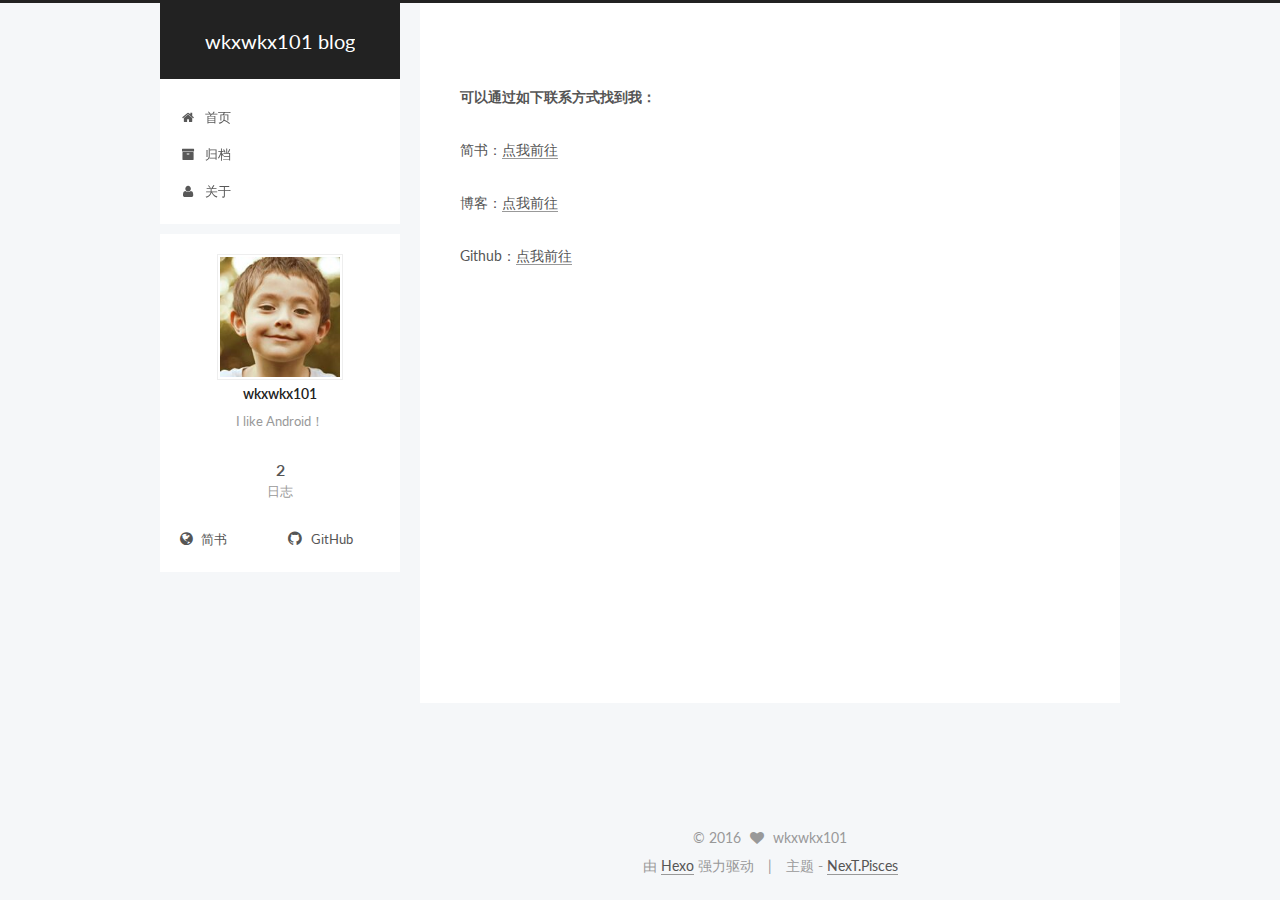
==== about/index.html @ 80fef97a "Site updated: 2016-10-16 01:24:11" ====
<!doctype html>



  


<html class="theme-next pisces use-motion">
<head>
  <meta charset="UTF-8"/>
<meta http-equiv="X-UA-Compatible" content="IE=edge,chrome=1" />
<meta name="viewport" content="width=device-width, initial-scale=1, maximum-scale=1"/>



<meta http-equiv="Cache-Control" content="no-transform" />
<meta http-equiv="Cache-Control" content="no-siteapp" />












  
  
  <link href="/vendors/fancybox/source/jquery.fancybox.css?v=2.1.5" rel="stylesheet" type="text/css" />




  
  
  
  

  
    
    
  

  

  

  

  

  
    
    
    <link href="//fonts.googleapis.com/css?family=Lato:300,300italic,400,400italic,700,700italic&subset=latin,latin-ext" rel="stylesheet" type="text/css">
  






<link href="/vendors/font-awesome/css/font-awesome.min.css?v=4.4.0" rel="stylesheet" type="text/css" />

<link href="/css/main.css?v=5.0.2" rel="stylesheet" type="text/css" />


  <meta name="keywords" content="Hexo, NexT" />








  <link rel="shortcut icon" type="image/x-icon" href="/favicon.ico?v=5.0.2" />






<meta name="description" content="可以通过如下联系方式找到我：
简书：点我前往
博客：点我前往
Github：点我前往">
<meta property="og:type" content="website">
<meta property="og:title" content="about">
<meta property="og:url" content="http://yoursite.com/about/index.html">
<meta property="og:site_name" content="wkxwkx101 blog">
<meta property="og:description" content="可以通过如下联系方式找到我：
简书：点我前往
博客：点我前往
Github：点我前往">
<meta property="og:updated_time" content="2016-10-15T16:57:19.632Z">
<meta name="twitter:card" content="summary">
<meta name="twitter:title" content="about">
<meta name="twitter:description" content="可以通过如下联系方式找到我：
简书：点我前往
博客：点我前往
Github：点我前往">



<script type="text/javascript" id="hexo.configuration">
  var NexT = window.NexT || {};
  var CONFIG = {
    scheme: 'Pisces',
    sidebar: {"position":"left","display":"post"},
    fancybox: true,
    motion: true,
    duoshuo: {
      userId: '0',
      author: '博主'
    }
  };
</script>




  <link rel="canonical" href="http://yoursite.com/about/"/>


  <title>
  

  
    about | wkxwkx101 blog
  
</title>
</head>

<body itemscope itemtype="//schema.org/WebPage" lang="zh-Hans">

  





  <script type="text/javascript">
    (function() {
      var hm = document.createElement("script");
      hm.src = "//tajs.qq.com/stats?sId=58944418";
      var s = document.getElementsByTagName("script")[0];
      s.parentNode.insertBefore(hm, s);
    })();
  </script>






  
  
    
  

  <div class="container one-collumn sidebar-position-left  ">
    <div class="headband"></div>

    <header id="header" class="header" itemscope itemtype="//schema.org/WPHeader">
      <div class="header-inner"><div class="site-meta ">
  

  <div class="custom-logo-site-title">
    <a href="/"  class="brand" rel="start">
      <span class="logo-line-before"><i></i></span>
      <span class="site-title">wkxwkx101 blog</span>
      <span class="logo-line-after"><i></i></span>
    </a>
  </div>
  <p class="site-subtitle"></p>
</div>

<div class="site-nav-toggle">
  <button>
    <span class="btn-bar"></span>
    <span class="btn-bar"></span>
    <span class="btn-bar"></span>
  </button>
</div>

<nav class="site-nav">
  

  
    <ul id="menu" class="menu">
      
        
        <li class="menu-item menu-item-home">
          <a href="/" rel="section">
            
              <i class="menu-item-icon fa fa-fw fa-home"></i> <br />
            
            首页
          </a>
        </li>
      
        
        <li class="menu-item menu-item-archives">
          <a href="/archives" rel="section">
            
              <i class="menu-item-icon fa fa-fw fa-archive"></i> <br />
            
            归档
          </a>
        </li>
      
        
        <li class="menu-item menu-item-about">
          <a href="/about" rel="section">
            
              <i class="menu-item-icon fa fa-fw fa-user"></i> <br />
            
            关于
          </a>
        </li>
      

      
    </ul>
  

  
</nav>

 </div>
    </header>

    <main id="main" class="main">
      <div class="main-inner">
        <div class="content-wrap">
          <div id="content" class="content">
            

  <div id="posts" class="posts-expand">
    
    
      <p><strong>可以通过如下联系方式找到我：</strong></p>
<p>简书：<a href="http://www.jianshu.com/users/aadb162ee87d/latest_articles" target="_blank" rel="external">点我前往</a></p>
<p>博客：<a href="http://wkxwkx101.xin/" target="_blank" rel="external">点我前往</a></p>
<p>Github：<a href="https://github.com/wkxwkx101" target="_blank" rel="external">点我前往</a></p>

    
  </div>


          </div>
          


          
  <div class="comments" id="comments">
    
      <div class="ds-thread" data-thread-key="about/index.html"
           data-title="about" data-url="http://yoursite.com/about/index.html">
      </div>
    
  </div>


        </div>
        
          
  
  <div class="sidebar-toggle">
    <div class="sidebar-toggle-line-wrap">
      <span class="sidebar-toggle-line sidebar-toggle-line-first"></span>
      <span class="sidebar-toggle-line sidebar-toggle-line-middle"></span>
      <span class="sidebar-toggle-line sidebar-toggle-line-last"></span>
    </div>
  </div>

  <aside id="sidebar" class="sidebar">
    <div class="sidebar-inner">

      

      

      <section class="site-overview sidebar-panel  sidebar-panel-active ">
        <div class="site-author motion-element" itemprop="author" itemscope itemtype="//schema.org/Person">
          <img class="site-author-image" itemprop="image"
               src="/uploads/images/avatar.jpg"
               alt="wkxwkx101" />
          <p class="site-author-name" itemprop="name">wkxwkx101</p>
          <p class="site-description motion-element" itemprop="description">I like Android！</p>
        </div>
        <nav class="site-state motion-element">
          <div class="site-state-item site-state-posts">
            <a href="/archives">
              <span class="site-state-item-count">2</span>
              <span class="site-state-item-name">日志</span>
            </a>
          </div>

          

          

        </nav>

        

        <div class="links-of-author motion-element">
          
            
              <span class="links-of-author-item">
                <a href="http://www.jianshu.com/users/aadb162ee87d/latest_articles" target="_blank" title="简书">
                  
                    <i class="fa fa-fw fa-globe"></i>
                  
                  简书
                </a>
              </span>
            
              <span class="links-of-author-item">
                <a href="https://github.com/wkxwkx101" target="_blank" title="GitHub">
                  
                    <i class="fa fa-fw fa-github"></i>
                  
                  GitHub
                </a>
              </span>
            
          
        </div>

        
        

        
        

      </section>

      

    </div>
  </aside>


        
      </div>
    </main>

    <footer id="footer" class="footer">
      <div class="footer-inner">
        <div class="copyright" >
  
  &copy; 
  <span itemprop="copyrightYear">2016</span>
  <span class="with-love">
    <i class="fa fa-heart"></i>
  </span>
  <span class="author" itemprop="copyrightHolder">wkxwkx101</span>
</div>

<div class="powered-by">
  由 <a class="theme-link" href="https://hexo.io">Hexo</a> 强力驱动
</div>

<div class="theme-info">
  主题 -
  <a class="theme-link" href="https://github.com/iissnan/hexo-theme-next">
    NexT.Pisces
  </a>
</div>

        

        
      </div>
    </footer>

    <div class="back-to-top">
      <i class="fa fa-arrow-up"></i>
    </div>
  </div>

  

<script type="text/javascript">
  if (Object.prototype.toString.call(window.Promise) !== '[object Function]') {
    window.Promise = null;
  }
</script>









  



  
  <script type="text/javascript" src="/vendors/jquery/index.js?v=2.1.3"></script>

  
  <script type="text/javascript" src="/vendors/fastclick/lib/fastclick.min.js?v=1.0.6"></script>

  
  <script type="text/javascript" src="/vendors/jquery_lazyload/jquery.lazyload.js?v=1.9.7"></script>

  
  <script type="text/javascript" src="/vendors/velocity/velocity.min.js?v=1.2.1"></script>

  
  <script type="text/javascript" src="/vendors/velocity/velocity.ui.min.js?v=1.2.1"></script>

  
  <script type="text/javascript" src="/vendors/fancybox/source/jquery.fancybox.pack.js?v=2.1.5"></script>


  


  <script type="text/javascript" src="/js/src/utils.js?v=5.0.2"></script>

  <script type="text/javascript" src="/js/src/motion.js?v=5.0.2"></script>



  
  


  <script type="text/javascript" src="/js/src/affix.js?v=5.0.2"></script>

  <script type="text/javascript" src="/js/src/schemes/pisces.js?v=5.0.2"></script>



  

  


  <script type="text/javascript" src="/js/src/bootstrap.js?v=5.0.2"></script>



  

  
    
  

  <script type="text/javascript">
    var duoshuoQuery = {short_name:"wkxwkx101"};
    (function() {
      var ds = document.createElement('script');
      ds.type = 'text/javascript';ds.async = true;
      ds.id = 'duoshuo-script';
      ds.src = (document.location.protocol == 'https:' ? 'https:' : 'http:') + '//static.duoshuo.com/embed.js';
      ds.charset = 'UTF-8';
      (document.getElementsByTagName('head')[0]
      || document.getElementsByTagName('body')[0]).appendChild(ds);
    })();
  </script>

  
    
    <script src="/vendors/ua-parser-js/dist/ua-parser.min.js?v=0.7.9"></script>
    <script src="/js/src/hook-duoshuo.js"></script>
  






  
  

  

  

  
  <script src="https://cdn1.lncld.net/static/js/av-core-mini-0.6.1.js"></script>
  <script>AV.initialize("N1A1mCB4cat3MjAQQmea4iMl-gzGzoHsz", "TPkS1ehkqPwChf6F5AkGbFHK");</script>
  <script>
    function showTime(Counter) {
      var query = new AV.Query(Counter);
      var entries = [];
      var $visitors = $(".leancloud_visitors");

      $visitors.each(function () {
        entries.push( $(this).attr("id").trim() );
      });

      query.containedIn('url', entries);
      query.find()
        .done(function (results) {
          var COUNT_CONTAINER_REF = '.leancloud-visitors-count';

          if (results.length === 0) {
            $visitors.find(COUNT_CONTAINER_REF).text(0);
            return;
          }

          for (var i = 0; i < results.length; i++) {
            var item = results[i];
            var url = item.get('url');
            var time = item.get('time');
            var element = document.getElementById(url);

            $(element).find(COUNT_CONTAINER_REF).text(time);
          }
          for(var i = 0; i < entries.length; i++) {
            var url = entries[i];
            var element = document.getElementById(url);
            var countSpan = $(element).find(COUNT_CONTAINER_REF);
            if( countSpan.text() == '') {
              countSpan.text(0);
            }
          }
        })
        .fail(function (object, error) {
          console.log("Error: " + error.code + " " + error.message);
        });
    }

    function addCount(Counter) {
      var $visitors = $(".leancloud_visitors");
      var url = $visitors.attr('id').trim();
      var title = $visitors.attr('data-flag-title').trim();
      var query = new AV.Query(Counter);

      query.equalTo("url", url);
      query.find({
        success: function(results) {
          if (results.length > 0) {
            var counter = results[0];
            counter.fetchWhenSave(true);
            counter.increment("time");
            counter.save(null, {
              success: function(counter) {
                var $element = $(document.getElementById(url));
                $element.find('.leancloud-visitors-count').text(counter.get('time'));
              },
              error: function(counter, error) {
                console.log('Failed to save Visitor num, with error message: ' + error.message);
              }
            });
          } else {
            var newcounter = new Counter();
            /* Set ACL */
            var acl = new AV.ACL();
            acl.setPublicReadAccess(true);
            acl.setPublicWriteAccess(true);
            newcounter.setACL(acl);
            /* End Set ACL */
            newcounter.set("title", title);
            newcounter.set("url", url);
            newcounter.set("time", 1);
            newcounter.save(null, {
              success: function(newcounter) {
                var $element = $(document.getElementById(url));
                $element.find('.leancloud-visitors-count').text(newcounter.get('time'));
              },
              error: function(newcounter, error) {
                console.log('Failed to create');
              }
            });
          }
        },
        error: function(error) {
          console.log('Error:' + error.code + " " + error.message);
        }
      });
    }

    $(function() {
      var Counter = AV.Object.extend("Counter");
      if ($('.leancloud_visitors').length == 1) {
        addCount(Counter);
      } else if ($('.post-title-link').length > 1) {
        showTime(Counter);
      }
    });
  </script>



  

</body>
</html>
---- css/main.css ----
/* normalize.css v3.0.2 | MIT License | git.io/normalize */
html {
  font-family: sans-serif; /* 1 */
  -ms-text-size-adjust: 100%; /* 2 */
  -webkit-text-size-adjust: 100%; /* 2 */
}
body {
  margin: 0;
}
article,
aside,
details,
figcaption,
figure,
footer,
header,
hgroup,
main,
menu,
nav,
section,
summary {
  display: block;
}
audio,
canvas,
progress,
video {
  display: inline-block; /* 1 */
  vertical-align: baseline; /* 2 */
}
audio:not([controls]) {
  display: none;
  height: 0;
}
[hidden],
template {
  display: none;
}
a {
  background-color: transparent;
}
a:active,
a:hover {
  outline: 0;
}
abbr[title] {
  border-bottom: 1px dotted;
}
b,
strong {
  font-weight: bold;
}
dfn {
  font-style: italic;
}
h1 {
  font-size: 2em;
  margin: 0.67em 0;
}
mark {
  background: #ff0;
  color: #000;
}
small {
  font-size: 80%;
}
sub,
sup {
  font-size: 75%;
  line-height: 0;
  position: relative;
  vertical-align: baseline;
}
sup {
  top: -0.5em;
}
sub {
  bottom: -0.25em;
}
img {
  border: 0;
}
svg:not(:root) {
  overflow: hidden;
}
figure {
  margin: 1em 40px;
}
hr {
  -moz-box-sizing: content-box;
  box-sizing: content-box;
  height: 0;
}
pre {
  overflow: auto;
}
code,
kbd,
pre,
samp {
  font-family: monospace, monospace;
  font-size: 1em;
}
button,
input,
optgroup,
select,
textarea {
  color: inherit; /* 1 */
  font: inherit; /* 2 */
  margin: 0; /* 3 */
}
button {
  overflow: visible;
}
button,
select {
  text-transform: none;
}
button,
html input[type="button"],
input[type="reset"],
input[type="submit"] {
  -webkit-appearance: button; /* 2 */
  cursor: pointer; /* 3 */
}
button[disabled],
html input[disabled] {
  cursor: default;
}
button::-moz-focus-inner,
input::-moz-focus-inner {
  border: 0;
  padding: 0;
}
input {
  line-height: normal;
}
input[type="checkbox"],
input[type="radio"] {
  box-sizing: border-box; /* 1 */
  padding: 0; /* 2 */
}
input[type="number"]::-webkit-inner-spin-button,
input[type="number"]::-webkit-outer-spin-button {
  height: auto;
}
input[type="search"] {
  -webkit-appearance: textfield; /* 1 */
  -moz-box-sizing: content-box;
  -webkit-box-sizing: content-box; /* 2 */
  box-sizing: content-box;
}
input[type="search"]::-webkit-search-cancel-button,
input[type="search"]::-webkit-search-decoration {
  -webkit-appearance: none;
}
fieldset {
  border: 1px solid #c0c0c0;
  margin: 0 2px;
  padding: 0.35em 0.625em 0.75em;
}
legend {
  border: 0; /* 1 */
  padding: 0; /* 2 */
}
textarea {
  overflow: auto;
}
optgroup {
  font-weight: bold;
}
table {
  border-collapse: collapse;
  border-spacing: 0;
}
td,
th {
  padding: 0;
}
::selection {
  background: #262a30;
  color: #fff;
}
body {
  position: relative;
  font-family: 'Lato', "PingFang SC", "Microsoft YaHei", sans-serif;
  font-size: 14px;
  line-height: 2;
  color: #555;
  background: #fff;
}
@media (max-width: 767px) {
  body {
    padding-right: 0 !important;
  }
}
@media (min-width: 768px) and (max-width: 991px) {
  body {
    padding-right: 0 !important;
  }
}
@media (min-width: 1600px) {
  body {
    font-size: 16px;
  }
}
h1,
h2,
h3,
h4,
h5,
h6 {
  margin: 0;
  padding: 0;
  font-weight: bold;
  line-height: 1.5;
  font-family: 'Lato', "PingFang SC", "Microsoft YaHei", sans-serif;
}
h2,
h3,
h4,
h5,
h6 {
  margin: 20px 0 15px;
}
h1 {
  font-size: 22px;
}
@media (max-width: 767px) {
  h1 {
    font-size: 18px;
  }
}
h2 {
  font-size: 20px;
}
@media (max-width: 767px) {
  h2 {
    font-size: 16px;
  }
}
h3 {
  font-size: 18px;
}
@media (max-width: 767px) {
  h3 {
    font-size: 14px;
  }
}
h4 {
  font-size: 16px;
}
@media (max-width: 767px) {
  h4 {
    font-size: 12px;
  }
}
h5 {
  font-size: 14px;
}
@media (max-width: 767px) {
  h5 {
    font-size: 10px;
  }
}
h6 {
  font-size: 12px;
}
@media (max-width: 767px) {
  h6 {
    font-size: 8px;
  }
}
p {
  margin: 0 0 25px 0;
}
a {
  color: #555;
  text-decoration: none;
  border-bottom: 1px solid #999;
  word-wrap: break-word;
}
a:hover {
  color: #222;
  border-bottom-color: #222;
}
ul {
  list-style: none;
}
blockquote {
  margin: 0;
  padding: 0;
}
img {
  display: block;
  margin: auto;
  max-width: 100%;
  height: auto;
}
hr {
  margin: 40px 0;
  height: 3px;
  border: none;
  background-color: #ddd;
  background-image: repeating-linear-gradient(-45deg, #fff, #fff 4px, transparent 4px, transparent 8px);
}
blockquote {
  padding: 0 15px;
  color: #666;
  border-left: 4px solid #ddd;
}
blockquote cite::before {
  content: "-";
  padding: 0 5px;
}
dt {
  font-weight: 700;
}
dd {
  margin: 0;
  padding: 0;
}
.text-left {
  text-align: left;
}
.text-center {
  text-align: center;
}
.text-right {
  text-align: right;
}
.text-justify {
  text-align: justify;
}
.text-nowrap {
  white-space: nowrap;
}
.text-lowercase {
  text-transform: lowercase;
}
.text-uppercase {
  text-transform: uppercase;
}
.text-capitalize {
  text-transform: capitalize;
}
.center-block {
  display: block;
  margin-left: auto;
  margin-right: auto;
}
.clearfix:before,
.clearfix:after {
  content: " ";
  display: table;
}
.clearfix:after {
  clear: both;
}
.pullquote {
  width: 45%;
}
.pullquote.left {
  float: left;
  margin-left: 5px;
  margin-right: 10px;
}
.pullquote.right {
  float: right;
  margin-left: 10px;
  margin-right: 5px;
}
.affix.affix.affix {
  position: fixed;
}
.translation {
  margin-top: -20px;
  font-size: 14px;
  color: #999;
}
.scrollbar-measure {
  width: 100px;
  height: 100px;
  overflow: scroll;
  position: absolute;
  top: -9999px;
}
.use-motion .motion-element {
  opacity: 0;
}
#local-search-input {
  padding: 3px;
  border: none;
  text-indent: 14px;
  border-radius: 0;
  width: 140px;
  outline: none;
  border-bottom: 1px solid #999;
  background: inherit;
  opacity: 0.5;
}
#local-search-input:focus {
  opacity: 1;
}
.search-icon {
  position: absolute;
  top: 9px;
}
table {
  margin: 20px 0;
  width: 100%;
  border-collapse: collapse;
  border-spacing: 0;
  border: 1px solid #ddd;
  font-size: 14px;
  table-layout: fixed;
  word-wrap: break-all;
}
table>tbody>tr:nth-of-type(odd) {
  background-color: #f9f9f9;
}
table>tbody>tr:hover {
  background-color: #f5f5f5;
}
caption,
th,
td {
  padding: 8px;
  text-align: left;
  vertical-align: middle;
  font-weight: normal;
}
th,
td {
  border-bottom: 3px solid #ddd;
  border-right: 1px solid #eee;
}
th {
  padding-bottom: 10px;
  font-weight: 700;
}
td {
  border-bottom-width: 1px;
}
html,
body {
  height: 100%;
}
.container {
  position: relative;
  min-height: 100%;
}
.header-inner {
  margin: 0 auto;
  padding: 100px 0 70px;
  width: 700px;
}
@media (min-width: 1600px) {
  .container .header-inner {
    width: 900px;
  }
}
.main {
  padding-bottom: 150px;
}
.main-inner {
  margin: 0 auto;
  width: 700px;
}
@media (min-width: 1600px) {
  .container .main-inner {
    width: 900px;
  }
}
.footer {
  position: absolute;
  left: 0;
  bottom: 0;
  width: 100%;
  min-height: 50px;
}
.footer-inner {
  box-sizing: border-box;
  margin: 20px auto;
  width: 700px;
}
@media (min-width: 1600px) {
  .container .footer-inner {
    width: 900px;
  }
}
pre,
.highlight {
  overflow: auto;
  margin: 20px 0;
  padding: 15px;
  font-size: 13px;
  color: #ccc;
  background: #2d2d2d;
  line-height: 1.6;
}
pre,
code {
  font-family: consolas, Menlo, "PingFang SC", "Microsoft YaHei", monospace;
}
code {
  padding: 2px 4px;
  word-wrap: break-all;
  color: #ccc;
  background: #2d2d2d;
  border-radius: 3px;
  font-size: 13px;
}
pre code {
  padding: 0;
  color: #ccc;
  background: none;
  text-shadow: none;
}
.highlight pre {
  border: none;
  margin: 0;
  padding: 1px;
}
.highlight table {
  margin: 0;
  width: auto;
  border: none;
}
.highlight td {
  border: none;
  padding: 0;
}
.highlight figcaption {
  font-size: 1em;
  color: #ccc;
  line-height: 1em;
  margin-bottom: 1em;
}
.highlight figcaption:before,
.highlight figcaption:after {
  content: " ";
  display: table;
}
.highlight figcaption:after {
  clear: both;
}
.highlight figcaption a {
  float: right;
  color: #ccc;
}
.highlight figcaption a:hover {
  border-bottom-color: #ccc;
}
.highlight .gutter pre {
  color: #666;
  text-align: right;
  padding-right: 20px;
}
.highlight .line {
  height: 20px;
}
.gist table {
  width: auto;
}
.gist table td {
  border: none;
}
pre .deletion {
  background: #008000;
}
pre .addition {
  background: #800000;
}
pre .meta {
  color: #c9c;
}
pre .comment {
  color: #999;
}
pre .variable,
pre .attribute,
pre .tag,
pre .regexp,
pre .ruby .constant,
pre .xml .tag .title,
pre .xml .pi,
pre .xml .doctype,
pre .html .doctype,
pre .css .id,
pre .css .class,
pre .css .pseudo {
  color: #f2777a;
}
pre .number,
pre .preprocessor,
pre .built_in,
pre .literal,
pre .params,
pre .constant,
pre .command {
  color: #f99157;
}
pre .ruby .class .title,
pre .css .rules .attribute,
pre .string,
pre .value,
pre .inheritance,
pre .header,
pre .ruby .symbol,
pre .xml .cdata,
pre .special,
pre .number,
pre .formula {
  color: #9c9;
}
pre .title,
pre .css .hexcolor {
  color: #6cc;
}
pre .function,
pre .python .decorator,
pre .python .title,
pre .ruby .function .title,
pre .ruby .title .keyword,
pre .perl .sub,
pre .javascript .title,
pre .coffeescript .title {
  color: #69c;
}
pre .keyword,
pre .javascript .function {
  color: #c9c;
}
.full-image.full-image.full-image {
  border: none;
  max-width: 100%;
  width: auto;
  margin: 20px auto;
}
@media (min-width: 992px) {
  .full-image.full-image.full-image {
    max-width: none;
    width: 126%;
    margin: 0 -13%;
  }
}
.blockquote-center,
.page-home .post-type-quote blockquote,
.page-post-detail .post-type-quote blockquote {
  position: relative;
  margin: 40px 0;
  padding: 0;
  border-left: none;
  text-align: center;
}
.blockquote-center::before,
.page-home .post-type-quote blockquote::before,
.page-post-detail .post-type-quote blockquote::before,
.blockquote-center::after,
.page-home .post-type-quote blockquote::after,
.page-post-detail .post-type-quote blockquote::after {
  position: absolute;
  content: ' ';
  display: block;
  width: 100%;
  height: 24px;
  opacity: 0.2;
  background-repeat: no-repeat;
  background-position: 0 -6px;
  background-size: 22px 22px;
}
.blockquote-center::before,
.page-home .post-type-quote blockquote::before,
.page-post-detail .post-type-quote blockquote::before {
  top: -20px;
  background-image: url("../images/quote-l.svg");
  border-top: 1px solid #ccc;
}
.blockquote-center::after,
.page-home .post-type-quote blockquote::after,
.page-post-detail .post-type-quote blockquote::after {
  bottom: -20px;
  background-image: url("../images/quote-r.svg");
  border-bottom: 1px solid #ccc;
  background-position: 100% 8px;
}
.blockquote-center p,
.page-home .post-type-quote blockquote p,
.page-post-detail .post-type-quote blockquote p,
.blockquote-center div,
.page-home .post-type-quote blockquote div,
.page-post-detail .post-type-quote blockquote div {
  text-align: center;
}
.post .post-body .group-picture img {
  box-sizing: border-box;
  padding: 0 3px;
  border: none;
}
.post .group-picture-row {
  overflow: hidden;
  margin-top: 6px;
}
.post .group-picture-row:first-child {
  margin-top: 0;
}
.post .group-picture-column {
  float: left;
}
.page-post-detail .post-body .group-picture-column {
  float: none;
  margin-top: 10px;
  width: auto !important;
}
.page-post-detail .post-body .group-picture-column img {
  margin: 0 auto;
}
.page-archive .group-picture-container {
  overflow: hidden;
}
.page-archive .group-picture-row {
  float: left;
}
.page-archive .group-picture-row:first-child {
  margin-top: 6px;
}
.page-archive .group-picture-column {
  max-width: 150px;
  max-height: 150px;
}
.btn {
  display: inline-block;
  padding: 0 20px;
  font-size: 14px;
  color: #fff;
  background: #222;
  border: 2px solid #555;
  text-decoration: none;
  border-radius: 0;
  transition-property: background-color;
  transition-duration: 0.2s;
  transition-timing-function: ease-in-out;
  transition-delay: 0s;
}
.btn:hover,
.post-more-link .btn:hover {
  border-color: #222;
  color: #fff;
  background: #222;
}
.btn-bar {
  display: block;
  width: 22px;
  height: 2px;
  background: #555;
  border-radius: 1px;
}
.btn-bar+.btn-bar {
  margin-top: 4px;
}
.pagination {
  margin: 120px 0 40px;
  text-align: center;
  border-top: 1px solid #eee;
}
.page-number-basic,
.pagination .prev,
.pagination .next,
.pagination .page-number,
.pagination .space {
  display: inline-block;
  position: relative;
  top: -1px;
  margin: 0 10px;
  padding: 0 10px;
  line-height: 30px;
}
@media (max-width: 767px) {
  .page-number-basic,
  .pagination .prev,
  .pagination .next,
  .pagination .page-number,
  .pagination .space {
    margin: 0 5px;
  }
}
.pagination .prev,
.pagination .next,
.pagination .page-number {
  border-bottom: 0;
  border-top: 1px solid #eee;
  transition-property: border-color;
  transition-duration: 0.2s;
  transition-timing-function: ease-in-out;
  transition-delay: 0s;
}
.pagination .prev:hover,
.pagination .next:hover,
.pagination .page-number:hover {
  border-top-color: #222;
}
.pagination .space {
  padding: 0;
  margin: 0;
}
.pagination .prev {
  margin-left: 0;
}
.pagination .next {
  margin-right: 0;
}
.pagination .page-number.current {
  color: #fff;
  background: #ccc;
  border-top-color: #ccc;
}
@media (max-width: 767px) {
  .pagination {
    border-top: none;
  }
  .pagination .prev,
  .pagination .next,
  .pagination .page-number {
    margin-bottom: 10px;
    border-top: 0;
    border-bottom: 1px solid #eee;
  }
  .pagination .prev:hover,
  .pagination .next:hover,
  .pagination .page-number:hover {
    border-bottom-color: #222;
  }
}
.comments {
  margin: 60px 20px 0;
}
.tag-cloud {
  text-align: center;
}
.tag-cloud a {
  display: inline-block;
  margin: 10px;
}
.back-to-top {
  box-sizing: border-box;
  position: fixed;
  bottom: -100px;
  right: 50px;
  z-index: 1050;
  padding: 0 6px;
  width: 25px;
  background: #222;
  font-size: 12px;
  opacity: 0.6;
  color: #fff;
  cursor: pointer;
  text-align: center;
  -webkit-transform: translateZ(0);
  transition-property: bottom;
  transition-duration: 0.2s;
  transition-timing-function: ease-in-out;
  transition-delay: 0s;
}
@media (max-width: 767px) {
  .back-to-top {
    display: none;
  }
}
@media (min-width: 768px) and (max-width: 991px) {
  .back-to-top {
    display: none;
  }
}
.back-to-top.back-to-top-on {
  bottom: 40px;
}
.header {
  background: #fff;
}
.header-inner {
  position: relative;
}
.headband {
  height: 3px;
  background: #222;
}
.site-meta {
  margin: 0;
  text-align: center;
}
@media (max-width: 767px) {
  .site-meta {
    text-align: center;
  }
}
.brand {
  position: relative;
  display: inline-block;
  padding: 0 40px;
  color: #fff;
  background: #222;
  border-bottom: none;
}
.brand:hover {
  color: #fff;
}
.logo {
  display: inline-block;
  margin-right: 5px;
  line-height: 36px;
  vertical-align: top;
}
.site-title {
  display: inline-block;
  vertical-align: top;
  line-height: 36px;
  font-size: 20px;
  font-weight: normal;
  font-family: 'Lato', "PingFang SC", "Microsoft YaHei", sans-serif;
}
.site-subtitle {
  margin-top: 10px;
  font-size: 13px;
  color: #ddd;
}
.use-motion .brand {
  opacity: 0;
}
.use-motion .logo,
.use-motion .site-title,
.use-motion .site-subtitle {
  opacity: 0;
  position: relative;
  top: -10px;
}
.site-nav-toggle {
  display: none;
  position: absolute;
  top: 10px;
  left: 10px;
}
@media (max-width: 767px) {
  .site-nav-toggle {
    display: block;
  }
}
.site-nav-toggle button {
  margin-top: 2px;
  padding: 9px 10px;
  background: transparent;
  border: none;
}
@media (max-width: 767px) {
  .site-nav {
    display: none;
    margin: 0 -10px;
    padding: 0 10px;
    clear: both;
    border-top: 1px solid #ddd;
  }
}
@media (min-width: 768px) and (max-width: 991px) {
  .site-nav {
    display: block !important;
  }
}
@media (min-width: 992px) {
  .site-nav {
    display: block !important;
  }
}
.menu {
  margin-top: 20px;
  padding-left: 0;
  text-align: center;
}
.menu .menu-item {
  display: inline-block;
  margin: 0 10px;
}
@media screen and (max-width: 767px) {
  .menu .menu-item {
    margin-top: 10px;
  }
}
.menu .menu-item a {
  display: block;
  font-size: 13px;
  text-transform: capitalize;
  line-height: inherit;
  border-bottom: 1px solid transparent;
  transition-property: border-color;
  transition-duration: 0.2s;
  transition-timing-function: ease-in-out;
  transition-delay: 0s;
}
.menu .menu-item a:hover,
.menu-item-active a {
  border-bottom-color: #222;
}
.menu .menu-item .fa {
  margin-right: 5px;
}
.use-motion .menu-item {
  opacity: 0;
}
.post-body {
  font-family: 'Lato', "PingFang SC", "Microsoft YaHei", sans-serif;
}
@media (max-width: 767px) {
  .post-body {
    word-break: break-word;
  }
}
.post-body .fancybox img {
  display: block !important;
  margin: 0 auto;
  cursor: pointer;
  cursor: zoom-in;
  cursor: -webkit-zoom-in;
}
.post-body .image-caption,
.post-body .figure .caption {
  margin: 10px auto 15px;
  text-align: center;
  font-size: 14px;
  color: #999;
  font-weight: bold;
  line-height: 1;
}
.post-sticky-flag {
  display: inline-block;
  font-size: 16px;
  -ms-transform: rotate(30deg);
  -webkit-transform: rotate(30deg);
  -moz-transform: rotate(30deg);
  -ms-transform: rotate(30deg);
  -o-transform: rotate(30deg);
  transform: rotate(30deg);
}
.posts-expand {
  padding-top: 40px;
}
@media (max-width: 767px) {
  .posts-expand {
    margin: 0 20px;
  }
  .post-body pre,
  .post-body .highlight {
    padding: 10px;
  }
  .post-body pre .gutter pre,
  .post-body .highlight .gutter pre {
    padding-right: 10px;
  }
}
@media (min-width: 992px) {
  .posts-expand .post-body {
    text-align: justify;
  }
}
.posts-expand .post-body h2,
.posts-expand .post-body h3,
.posts-expand .post-body h4,
.posts-expand .post-body h5,
.posts-expand .post-body h6 {
  padding-top: 10px;
}
.posts-expand .post-body h2 .header-anchor,
.posts-expand .post-body h3 .header-anchor,
.posts-expand .post-body h4 .header-anchor,
.posts-expand .post-body h5 .header-anchor,
.posts-expand .post-body h6 .header-anchor {
  float: right;
  margin-left: 10px;
  color: #ccc;
  border-bottom-style: none;
  visibility: hidden;
}
.posts-expand .post-body h2 .header-anchor:hover,
.posts-expand .post-body h3 .header-anchor:hover,
.posts-expand .post-body h4 .header-anchor:hover,
.posts-expand .post-body h5 .header-anchor:hover,
.posts-expand .post-body h6 .header-anchor:hover {
  color: inherit;
}
.posts-expand .post-body h2:hover .header-anchor,
.posts-expand .post-body h3:hover .header-anchor,
.posts-expand .post-body h4:hover .header-anchor,
.posts-expand .post-body h5:hover .header-anchor,
.posts-expand .post-body h6:hover .header-anchor {
  visibility: visible;
}
.posts-expand .post-body ul li {
  list-style: circle;
}
.posts-expand .post-body img {
  box-sizing: border-box;
  margin: auto;
  padding: 3px;
  border: 1px solid #ddd;
}
.posts-expand .fancybox img {
  margin: 0 auto;
}
@media (max-width: 767px) {
  .posts-collapse {
    margin: 0 20px;
  }
  .posts-collapse .post-title,
  .posts-collapse .post-meta {
    display: block;
    width: auto;
    text-align: left;
  }
}
.posts-collapse {
  position: relative;
  z-index: 1010;
  margin-left: 55px;
}
.posts-collapse::after {
  content: " ";
  position: absolute;
  top: 20px;
  left: 0;
  margin-left: -2px;
  width: 4px;
  height: 100%;
  background: #f5f5f5;
  z-index: -1;
}
@media (max-width: 767px) {
  .posts-collapse {
    margin: 0 20px;
  }
}
.posts-collapse .collection-title {
  position: relative;
  margin: 60px 0;
}
.posts-collapse .collection-title h2 {
  margin-left: 20px;
}
.posts-collapse .collection-title small {
  color: #bbb;
}
.posts-collapse .collection-title::before {
  content: " ";
  position: absolute;
  left: 0;
  top: 50%;
  margin-left: -4px;
  margin-top: -4px;
  width: 8px;
  height: 8px;
  background: #bbb;
  border-radius: 50%;
}
.posts-collapse .post {
  margin: 30px 0;
}
.posts-collapse .post-header {
  position: relative;
  transition-duration: 0.2s;
  transition-timing-function: ease-in-out;
  transition-delay: 0s;
  transition-property: border;
  border-bottom: 1px dashed #ccc;
}
.posts-collapse .post-header::before {
  content: " ";
  position: absolute;
  left: 0;
  top: 12px;
  width: 6px;
  height: 6px;
  margin-left: -4px;
  background: #bbb;
  border-radius: 50%;
  border: 1px solid #fff;
  transition-duration: 0.2s;
  transition-timing-function: ease-in-out;
  transition-delay: 0s;
  transition-property: background;
}
.posts-collapse .post-header:hover {
  border-bottom-color: #666;
}
.posts-collapse .post-header:hover::before {
  background: #222;
}
.posts-collapse .post-meta {
  position: absolute;
  font-size: 12px;
  left: 20px;
  top: 5px;
}
.posts-collapse .post-comments-count {
  display: none;
}
.posts-collapse .post-title {
  margin-left: 60px;
  font-size: 16px;
  font-weight: normal;
  line-height: inherit;
}
.posts-collapse .post-title::after {
  margin-left: 3px;
  opacity: 0.6;
}
.posts-collapse .post-title a {
  color: #666;
  border-bottom: none;
}
.page-home .post-type-quote .post-header,
.page-post-detail .post-type-quote .post-header,
.page-home .post-type-quote .post-tags,
.page-post-detail .post-type-quote .post-tags {
  display: none;
}
.posts-expand .post-title {
  font-size: 26px;
  text-align: center;
  word-break: break-word;
  font-weight: 300;
}
@media (max-width: 767px) {
  .posts-expand .post-title {
    font-size: 22px;
  }
}
.posts-expand .post-title-link {
  display: inline-block;
  position: relative;
  color: #555;
  border-bottom: none;
  line-height: 1.2;
  vertical-align: top;
}
.posts-expand .post-title-link::before {
  content: "";
  position: absolute;
  width: 100%;
  height: 2px;
  bottom: 0;
  left: 0;
  background-color: #000;
  visibility: hidden;
  -webkit-transform: scaleX(0);
  -moz-transform: scaleX(0);
  -ms-transform: scaleX(0);
  -o-transform: scaleX(0);
  transform: scaleX(0);
  transition-duration: 0.2s;
  transition-timing-function: ease-in-out;
  transition-delay: 0s;
}
.posts-expand .post-title-link:hover::before {
  visibility: visible;
  -webkit-transform: scaleX(1);
  -moz-transform: scaleX(1);
  -ms-transform: scaleX(1);
  -o-transform: scaleX(1);
  transform: scaleX(1);
}
.posts-expand .post-title-link .fa {
  font-size: 16px;
}
.posts-expand .post-meta {
  margin: 3px 0 60px 0;
  color: #999;
  font-family: 'Lato', "PingFang SC", "Microsoft YaHei", sans-serif;
  font-size: 12px;
  text-align: center;
}
.posts-expand .post-meta .post-category-list {
  display: inline-block;
  margin: 0;
  padding: 3px;
}
.posts-expand .post-meta .post-category-list-link {
  color: #999;
}
.post-meta-item-icon {
  display: none;
  margin-right: 3px;
}
@media (min-width: 768px) and (max-width: 991px) {
  .post-meta-item-icon {
    display: inline-block;
  }
}
@media (max-width: 767px) {
  .post-meta-item-icon {
    display: inline-block;
  }
}
@media (min-width: 768px) and (max-width: 991px) {
  .post-meta-item-text {
    display: none;
  }
}
@media (max-width: 767px) {
  .post-meta-item-text {
    display: none;
  }
}
@media (max-width: 767px) {
  .posts-expand .post-comments-count {
    display: none;
  }
}
.post-more-link {
  margin-top: 50px;
}
.post-more-link .btn {
  color: #555;
  font-size: 14px;
  background: #fff;
  border-radius: 2px;
  line-height: 2;
}
.posts-expand .post-tags {
  margin-top: 40px;
  text-align: center;
}
.posts-expand .post-tags a {
  display: inline-block;
  margin-right: 10px;
  font-size: 13px;
}
.post-nav {
  overflow: hidden;
  margin-top: 60px;
  padding: 10px;
  white-space: nowrap;
  border-top: 1px solid #eee;
}
.post-nav-item {
  display: inline-block;
  width: 50%;
  white-space: normal;
}
.post-nav-item a {
  position: relative;
  display: inline-block;
  line-height: 25px;
  font-size: 14px;
  color: #555;
  border-bottom: none;
}
.post-nav-item a:hover {
  color: #222;
  border-bottom: none;
}
.post-nav-item a:active {
  top: 2px;
}
.post-nav-item a i {
  font-size: 12px;
}
.post-nav-prev {
  text-align: right;
}
.posts-expand .post-eof {
  display: block;
  margin: 80px auto 60px;
  width: 8%;
  height: 1px;
  background: #ccc;
  text-align: center;
}
.post:last-child .post-eof.post-eof.post-eof {
  display: none;
}
.post-gallery {
  display: table;
  table-layout: fixed;
  width: 100%;
  border-collapse: separate;
}
.post-gallery-row {
  display: table-row;
}
.post-gallery .post-gallery-img {
  display: table-cell;
  text-align: center;
  vertical-align: middle;
  border: none;
}
.post-gallery .post-gallery-img img {
  max-width: 100%;
  max-height: 100%;
  border: none;
}
.fancybox-close,
.fancybox-close:hover {
  border: none;
}
.sidebar {
  position: fixed;
  right: 0;
  top: 0;
  bottom: 0;
  width: 0;
  z-index: 1040;
  box-shadow: inset 0 2px 6px #000;
  background: #222;
  -webkit-transform: translateZ(0);
}
.sidebar a {
  color: #999;
  border-bottom-color: #555;
}
.sidebar a:hover {
  color: #eee;
}
@media (min-width: 768px) and (max-width: 991px) {
  .sidebar {
    display: none !important;
  }
}
@media (max-width: 767px) {
  .sidebar {
    display: none !important;
  }
}
.sidebar-inner {
  position: relative;
  padding: 20px 10px;
  color: #999;
  text-align: center;
}
.sidebar-toggle {
  position: fixed;
  right: 50px;
  bottom: 45px;
  width: 15px;
  height: 15px;
  padding: 5px;
  background: #222;
  line-height: 0;
  z-index: 1050;
  cursor: pointer;
  -webkit-transform: translateZ(0);
}
@media (min-width: 768px) and (max-width: 991px) {
  .sidebar-toggle {
    display: none;
  }
}
@media (max-width: 767px) {
  .sidebar-toggle {
    display: none;
  }
}
.sidebar-toggle-line {
  position: relative;
  display: inline-block;
  vertical-align: top;
  height: 2px;
  width: 100%;
  background: #fff;
  margin-top: 3px;
}
.sidebar-toggle-line:first-child {
  margin-top: 0;
}
.site-author-image {
  display: block;
  margin: 0 auto;
  padding: 2px;
  max-width: 120px;
  height: auto;
  border: 1px solid #eee;
}
.site-author-name {
  margin: 0;
  text-align: center;
  color: #222;
  font-weight: 600;
}
.site-description {
  margin-top: 0;
  text-align: center;
  font-size: 13px;
  color: #999;
}
.site-state {
  overflow: hidden;
  line-height: 1.4;
  white-space: nowrap;
  text-align: center;
}
.site-state-item {
  display: inline-block;
  padding: 0 15px;
  border-left: 1px solid #eee;
}
.site-state-item:first-child {
  border-left: none;
}
.site-state-item a {
  border-bottom: none;
}
.site-state-item-count {
  display: block;
  text-align: center;
  color: inherit;
  font-weight: 600;
  font-size: 16px;
}
.site-state-item-name {
  font-size: 13px;
  color: #999;
}
.feed-link {
  margin-top: 20px;
}
.feed-link a {
  display: inline-block;
  padding: 0 15px;
  color: #fc6423;
  border: 1px solid #fc6423;
  border-radius: 4px;
}
.feed-link a i {
  color: #fc6423;
  font-size: 14px;
}
.feed-link a:hover {
  color: #fff;
  background: #fc6423;
}
.feed-link a:hover i {
  color: #fff;
}
.links-of-author {
  margin-top: 20px;
}
.links-of-author a {
  display: inline-block;
  vertical-align: middle;
  margin-right: 10px;
  margin-bottom: 10px;
  border-bottom-color: #555;
  font-size: 13px;
}
.links-of-author a:before {
  display: inline-block;
  vertical-align: middle;
  margin-right: 3px;
  content: " ";
  width: 4px;
  height: 4px;
  border-radius: 50%;
  background: #c981ff;
}
.links-of-blogroll {
  font-size: 13px;
}
.links-of-blogroll-title {
  margin-top: 20px;
  font-size: 14px;
  font-weight: 600;
}
.links-of-blogroll-list {
  margin: 0;
  padding: 0;
}
.links-of-blogroll-item {
  padding: 2px 10px;
}
.sidebar-nav {
  margin: 0 0 20px;
  padding-left: 0;
}
.sidebar-nav li {
  display: inline-block;
  cursor: pointer;
  border-bottom: 1px solid transparent;
  font-size: 14px;
  color: #555;
}
.sidebar-nav li:hover {
  color: #fc6423;
}
.page-post-detail .sidebar-nav-toc {
  padding: 0 5px;
}
.page-post-detail .sidebar-nav-overview {
  margin-left: 10px;
}
.sidebar-nav .sidebar-nav-active {
  color: #fc6423;
  border-bottom-color: #fc6423;
}
.sidebar-nav .sidebar-nav-active:hover {
  color: #fc6423;
}
.sidebar-panel {
  display: none;
}
.sidebar-panel-active {
  display: block;
}
.post-toc-empty {
  font-size: 14px;
  color: #666;
}
.post-toc-wrap {
  overflow: hidden;
}
.post-toc {
  overflow: auto;
}
.post-toc ol {
  margin: 0;
  padding: 0 2px 5px 10px;
  text-align: left;
  list-style: none;
  font-size: 14px;
}
.post-toc ol > ol {
  padding-left: 0;
}
.post-toc ol a {
  transition-duration: 0.2s;
  transition-timing-function: ease-in-out;
  transition-delay: 0s;
  transition-property: all;
  color: #666;
  border-bottom-color: #ccc;
}
.post-toc ol a:hover {
  color: #000;
  border-bottom-color: #000;
}
.post-toc .nav-item {
  overflow: hidden;
  text-overflow: ellipsis;
  white-space: nowrap;
  line-height: 1.8;
}
.post-toc .nav .nav-child {
  display: none;
}
.post-toc .nav .active > .nav-child {
  display: block;
}
.post-toc .nav .active-current > .nav-child {
  display: block;
}
.post-toc .nav .active-current > .nav-child > .nav-item {
  display: block;
}
.post-toc .nav .active > a {
  color: #fc6423;
  border-bottom-color: #fc6423;
}
.post-toc .nav .active-current > a {
  color: #fc6423;
}
.post-toc .nav .active-current > a:hover {
  color: #fc6423;
}
.footer {
  font-size: 14px;
  color: #999;
}
.footer img {
  border: none;
}
.footer-inner {
  text-align: center;
}
.with-love {
  display: inline-block;
  margin: 0 5px;
}
.powered-by,
.theme-info {
  display: inline-block;
}
.powered-by {
  margin-right: 10px;
}
.powered-by::after {
  content: "|";
  padding-left: 10px;
}
.cc-license {
  margin-top: 10px;
  text-align: center;
}
.cc-license .cc-opacity {
  opacity: 0.7;
  border-bottom: none;
}
.cc-license .cc-opacity:hover {
  opacity: 0.9;
}
.cc-license img {
  display: inline-block;
}
.theme-next #ds-thread #ds-reset {
  color: #555;
}
.theme-next #ds-thread #ds-reset .ds-replybox {
  margin-bottom: 30px;
}
.theme-next #ds-thread #ds-reset .ds-replybox .ds-avatar,
.theme-next #ds-reset .ds-avatar img {
  box-shadow: none;
}
.theme-next #ds-thread #ds-reset .ds-textarea-wrapper {
  border-color: #c7d4e1;
  background: none;
  border-top-right-radius: 3px;
  border-top-left-radius: 3px;
}
.theme-next #ds-thread #ds-reset .ds-textarea-wrapper textarea {
  height: 60px;
}
.theme-next #ds-reset .ds-rounded-top {
  border-radius: 0;
}
.theme-next #ds-thread #ds-reset .ds-post-toolbar {
  box-sizing: border-box;
  border: 1px solid #c7d4e1;
  background: #f6f8fa;
}
.theme-next #ds-thread #ds-reset .ds-post-options {
  height: 40px;
  border: none;
  background: none;
}
.theme-next #ds-thread #ds-reset .ds-toolbar-buttons {
  top: 11px;
}
.theme-next #ds-thread #ds-reset .ds-sync {
  top: 5px;
}
.theme-next #ds-thread #ds-reset .ds-post-button {
  top: 4px;
  right: 5px;
  width: 90px;
  height: 30px;
  border: 1px solid #c5ced7;
  border-radius: 3px;
  background-image: linear-gradient(#fbfbfc, #f5f7f9);
  color: #60676d;
}
.theme-next #ds-thread #ds-reset .ds-post-button:hover {
  background-position: 0 -30px;
  color: #60676d;
}
.theme-next #ds-thread #ds-reset .ds-comments-info {
  padding: 10px 0;
}
.theme-next #ds-thread #ds-reset .ds-sort {
  display: none;
}
.theme-next #ds-thread #ds-reset li.ds-tab a.ds-current {
  border: none;
  background: #f6f8fa;
  color: #60676d;
}
.theme-next #ds-thread #ds-reset li.ds-tab a.ds-current:hover {
  background-color: #e9f0f7;
  color: #60676d;
}
.theme-next #ds-thread #ds-reset li.ds-tab a {
  border-radius: 2px;
  padding: 5px;
}
.theme-next #ds-thread #ds-reset .ds-login-buttons p {
  color: #999;
  line-height: 36px;
}
.theme-next #ds-thread #ds-reset .ds-login-buttons .ds-service-list li {
  height: 28px;
}
.theme-next #ds-thread #ds-reset .ds-service-list a {
  background: none;
  padding: 5px;
  border: 1px solid;
  border-radius: 3px;
  text-align: center;
}
.theme-next #ds-thread #ds-reset .ds-service-list a:hover {
  color: #fff;
  background: #666;
}
.theme-next #ds-thread #ds-reset .ds-service-list .ds-weibo {
  color: #fc9b00;
  border-color: #fc9b00;
}
.theme-next #ds-thread #ds-reset .ds-service-list .ds-weibo:hover {
  background: #fc9b00;
}
.theme-next #ds-thread #ds-reset .ds-service-list .ds-qq {
  color: #60a3ec;
  border-color: #60a3ec;
}
.theme-next #ds-thread #ds-reset .ds-service-list .ds-qq:hover {
  background: #60a3ec;
}
.theme-next #ds-thread #ds-reset .ds-service-list .ds-renren {
  color: #2e7ac4;
  border-color: #2e7ac4;
}
.theme-next #ds-thread #ds-reset .ds-service-list .ds-renren:hover {
  background: #2e7ac4;
}
.theme-next #ds-thread #ds-reset .ds-service-list .ds-douban {
  color: #37994c;
  border-color: #37994c;
}
.theme-next #ds-thread #ds-reset .ds-service-list .ds-douban:hover {
  background: #37994c;
}
.theme-next #ds-thread #ds-reset .ds-service-list .ds-kaixin {
  color: #fef20d;
  border-color: #fef20d;
}
.theme-next #ds-thread #ds-reset .ds-service-list .ds-kaixin:hover {
  background: #fef20d;
}
.theme-next #ds-thread #ds-reset .ds-service-list .ds-netease {
  color: #f00;
  border-color: #f00;
}
.theme-next #ds-thread #ds-reset .ds-service-list .ds-netease:hover {
  background: #f00;
}
.theme-next #ds-thread #ds-reset .ds-service-list .ds-sohu {
  color: #ffcb05;
  border-color: #ffcb05;
}
.theme-next #ds-thread #ds-reset .ds-service-list .ds-sohu:hover {
  background: #ffcb05;
}
.theme-next #ds-thread #ds-reset .ds-service-list .ds-baidu {
  color: #2831e0;
  border-color: #2831e0;
}
.theme-next #ds-thread #ds-reset .ds-service-list .ds-baidu:hover {
  background: #2831e0;
}
.theme-next #ds-thread #ds-reset .ds-service-list .ds-google {
  color: #166bec;
  border-color: #166bec;
}
.theme-next #ds-thread #ds-reset .ds-service-list .ds-google:hover {
  background: #166bec;
}
.theme-next #ds-thread #ds-reset .ds-service-list .ds-weixin {
  color: #00ce0d;
  border-color: #00ce0d;
}
.theme-next #ds-thread #ds-reset .ds-service-list .ds-weixin:hover {
  background: #00ce0d;
}
.theme-next #ds-thread #ds-reset .ds-service-list .ds-more-services {
  border: none;
}
.theme-next #ds-thread #ds-reset .ds-service-list .ds-more-services:hover {
  background: none;
}
.theme-next #ds-reset .duoshuo-ua-admin {
  display: inline-block;
  color: #f00;
}
.theme-next #ds-reset .duoshuo-ua-platform,
.theme-next #ds-reset .duoshuo-ua-browser {
  color: #ccc;
}
.theme-next #ds-reset .duoshuo-ua-platform .fa,
.theme-next #ds-reset .duoshuo-ua-browser .fa {
  display: inline-block;
  margin-right: 3px;
}
.theme-next #ds-reset .duoshuo-ua-separator {
  display: inline-block;
  margin-left: 5px;
}
.theme-next .this_ua {
  background-color: #ccc !important;
  border-radius: 4px;
  padding: 0 5px !important;
  margin: 1px 1px !important;
  border: 1px solid #bbb !important;
  color: #fff;
  display: inline-block !important;
}
.theme-next .this_ua.admin {
  background-color: #d9534f !important;
  border-color: #d9534f !important;
}
.theme-next .this_ua.platform.iOS,
.theme-next .this_ua.platform.Mac,
.theme-next .this_ua.platform.Windows {
  background-color: #39b3d7 !important;
  border-color: #46b8da !important;
}
.theme-next .this_ua.platform.Linux {
  background-color: #3a3a3a !important;
  border-color: #1f1f1f !important;
}
.theme-next .this_ua.platform.Android {
  background-color: #00c47d !important;
  border-color: #01b171 !important;
}
.theme-next .this_ua.browser.Mobile,
.theme-next .this_ua.browser.Chrome {
  background-color: #5cb85c !important;
  border-color: #4cae4c !important;
}
.theme-next .this_ua.browser.Firefox {
  background-color: #f0ad4e !important;
  border-color: #eea236 !important;
}
.theme-next .this_ua.browser.Maxthon,
.theme-next .this_ua.browser.IE {
  background-color: #428bca !important;
  border-color: #357ebd !important;
}
.theme-next .this_ua.browser.baidu,
.theme-next .this_ua.browser.UCBrowser,
.theme-next .this_ua.browser.Opera {
  background-color: #d9534f !important;
  border-color: #d43f3a !important;
}
.theme-next .this_ua.browser.Android,
.theme-next .this_ua.browser.QQBrowser {
  background-color: #78ace9 !important;
  border-color: #4cae4c !important;
}
.post-spread {
  margin-top: 20px;
  text-align: center;
}
.jiathis_style {
  display: inline-block;
}
.jiathis_style a {
  border: none;
}
.post-spread {
  margin-top: 20px;
  text-align: center;
}
.bdshare-slide-button-box a {
  border: none;
}
.bdsharebuttonbox {
  display: inline-block;
}
.bdsharebuttonbox a {
  border: none;
}
ul.search-result-list {
  padding-left: 0px;
  margin: 0px 5px 0px 8px;
}
p.search-result {
  border-bottom: 1px dashed #ccc;
  padding: 5px 0;
}
a.search-result-title {
  font-weight: bold;
}
a.search-result {
  border-bottom: transparent;
  display: block;
  white-space: nowrap;
  overflow: hidden;
  text-overflow: ellipsis;
}
.search-keyword {
  border-bottom: 1px dashed #f00;
  font-size: 14px;
  font-weight: bold;
  color: #f00;
}
#local-search-result {
  height: 88%;
  overflow: auto;
}
.popup {
  display: none;
  position: fixed;
  top: 10%;
  left: 50%;
  width: 700px;
  height: 80%;
  margin-left: -350px;
  padding: 3px 0 0 10px;
  background: #fff;
  color: #333;
  z-index: 9999;
  border-radius: 5px;
}
@media (max-width: 767px) {
  .popup {
    padding: 3px;
    top: 0;
    left: 0;
    margin: 0;
    width: 100%;
    height: 100%;
    border-radius: 0px;
  }
}
.popoverlay {
  position: fixed;
  width: 100%;
  height: 100%;
  top: 0px;
  left: 0px;
  z-index: 2080;
  background-color: rgba(0,0,0,0.3);
}
#local-search-input {
  margin-bottom: 10px;
  padding: 10px;
  width: 97%;
  font-size: 18px;
}
.popup .fa-search {
  padding-top: 8px;
}
.popup-btn-close {
  position: absolute;
  top: 6px;
  right: 14px;
  color: #4ebd79;
  font-size: 14px;
  font-weight: bold;
  text-transform: uppercase;
  cursor: pointer;
}
#no-result {
  position: absolute;
  left: 44%;
  top: 42%;
  color: #ccc;
}
.busuanzi-count:before {
  content: " ";
  float: left;
  width: 260px;
  min-height: 25px;
}
@media (min-width: 768px) and (max-width: 991px) {
  .busuanzi-count {
    width: auto;
  }
  .busuanzi-count:before {
    display: none;
  }
}
@media (max-width: 767px) {
  .busuanzi-count {
    width: auto;
  }
  .busuanzi-count:before {
    display: none;
  }
}
.site-uv,
.site-pv,
.page-pv {
  display: inline-block;
}
.site-uv .busuanzi-value,
.site-pv .busuanzi-value,
.page-pv .busuanzi-value {
  margin: 0 5px;
}
.site-uv {
  margin-right: 10px;
}
.site-uv::after {
  content: "|";
  padding-left: 10px;
}
.use-motion .post {
  opacity: 0;
}
.page-archive .archive-page-counter {
  position: relative;
  top: 3px;
  left: 20px;
}
@media (max-width: 767px) {
  .page-archive .archive-page-counter {
    top: 5px;
  }
}
.page-archive .posts-collapse .archive-move-on {
  position: absolute;
  top: 11px;
  left: 0;
  margin-left: -6px;
  width: 10px;
  height: 10px;
  opacity: 0.5;
  background: #555;
  border: 1px solid #fff;
  border-radius: 50%;
}
.category-all-page .category-all-title {
  text-align: center;
}
.category-all-page .category-all {
  margin-top: 20px;
}
.category-all-page .category-list {
  margin: 0;
  padding: 0;
  list-style: none;
}
.category-all-page .category-list-item {
  margin: 5px 10px;
}
.category-all-page .category-list-count {
  color: #bbb;
}
.category-all-page .category-list-count:before {
  display: inline;
  content: " (";
}
.category-all-page .category-list-count:after {
  display: inline;
  content: ") ";
}
.category-all-page .category-list-child {
  padding-left: 10px;
}
.page-post-detail .sidebar-toggle-line {
  background: #fc6423;
}
.page-post-detail .comments {
  overflow: hidden;
}
body {
  background: #f5f7f9;
}
@media (min-width: 992px) {
  .full-image.full-image.full-image {
    max-width: none;
    width: 118%;
    margin: 0 -9%;
  }
}
.header {
  position: relative;
  margin: 0 auto;
  width: 960px;
}
@media (min-width: 768px) and (max-width: 991px) {
  .header {
    width: auto;
  }
}
@media (max-width: 767px) {
  .header {
    width: auto;
  }
}
.header-inner {
  position: absolute;
  top: 0;
  overflow: hidden;
  padding: 0;
  width: 240px;
  background: #fff;
}
@media (min-width: 1600px) {
  .container .header-inner {
    width: 240px;
  }
}
@media (min-width: 768px) and (max-width: 991px) {
  .header-inner {
    position: relative;
    width: auto;
  }
}
@media (max-width: 767px) {
  .header-inner {
    position: relative;
    width: auto;
  }
}
.main:before,
.main:after {
  content: " ";
  display: table;
}
.main:after {
  clear: both;
}
@media (min-width: 768px) and (max-width: 991px) {
  .main {
    padding-bottom: 100px;
  }
}
@media (max-width: 767px) {
  .main {
    padding-bottom: 100px;
  }
}
.container .main-inner {
  width: 960px;
}
@media (min-width: 768px) and (max-width: 991px) {
  .container .main-inner {
    width: auto;
  }
}
@media (max-width: 767px) {
  .container .main-inner {
    width: auto;
  }
}
.content-wrap {
  float: right;
  box-sizing: border-box;
  padding: 40px;
  width: 700px;
  background: #fff;
  min-height: 700px;
}
@media (min-width: 768px) and (max-width: 991px) {
  .content-wrap {
    width: 100%;
    padding: 20px;
  }
}
@media (max-width: 767px) {
  .content-wrap {
    width: 100%;
    padding: 20px;
    min-height: auto;
  }
}
.sidebar {
  position: static;
  float: left;
  margin-top: 300px;
  width: 240px;
  background: #fff;
  box-shadow: none;
}
@media (min-width: 768px) and (max-width: 991px) {
  .sidebar {
    display: none;
  }
}
@media (max-width: 767px) {
  .sidebar {
    display: none;
  }
}
.sidebar-toggle {
  display: none;
}
.footer-inner {
  width: 960px;
}
.footer-inner:before {
  content: " ";
  float: left;
  width: 260px;
  min-height: 50px;
}
@media (min-width: 768px) and (max-width: 991px) {
  .footer-inner {
    width: auto;
  }
  .footer-inner:before {
    display: none;
  }
}
@media (max-width: 767px) {
  .footer-inner {
    width: auto;
  }
  .footer-inner:before {
    display: none;
  }
}
.sidebar-position-right .header-inner {
  right: 0;
}
.sidebar-position-right .content-wrap {
  float: left;
}
.sidebar-position-right .sidebar {
  float: right;
}
.sidebar-position-right .footer-inner:before {
  float: right;
}
.site-meta {
  padding: 20px 0;
  color: #fff;
  background: #222;
}
@media (min-width: 768px) and (max-width: 991px) {
  .site-meta {
    box-shadow: 0 0 16px rgba(0,0,0,0.5);
  }
}
@media (max-width: 767px) {
  .site-meta {
    box-shadow: 0 0 16px rgba(0,0,0,0.5);
  }
}
.brand {
  display: block;
  padding: 0;
  background: none;
}
.brand:hover {
  color: #fff;
}
.site-subtitle {
  margin: 0;
}
.site-search form {
  display: none;
}
.site-nav {
  border-top: none;
}
@media (min-width: 768px) and (max-width: 991px) {
  .site-nav {
    display: none !important;
  }
}
@media (min-width: 768px) and (max-width: 991px) {
  .site-nav-on {
    display: block !important;
  }
}
.menu .menu-item {
  display: block;
  margin: 0;
  list-style: none;
}
.menu .menu-item a {
  position: relative;
  box-sizing: border-box;
  padding: 5px 20px;
  text-align: left;
  line-height: inherit;
  transition-property: background-color;
  transition-duration: 0.2s;
  transition-timing-function: ease-in-out;
  transition-delay: 0s;
}
.menu .menu-item a:hover,
.menu-item-active a {
  background: #f9f9f9;
  border-bottom-color: #fff;
}
.menu .menu-item br {
  display: none;
}
.menu-item-active a:after {
  content: " ";
  position: absolute;
  top: 50%;
  margin-top: -3px;
  right: 15px;
  width: 6px;
  height: 6px;
  border-radius: 50%;
  background-color: #bbb;
}
.btn-bar {
  background-color: #fff;
}
.site-nav-toggle {
  top: 20px;
  left: 20px;
}
@media (min-width: 768px) and (max-width: 991px) {
  .site-nav-toggle {
    display: block;
  }
}
.use-motion .sidebar .motion-element {
  opacity: 1;
}
.sidebar {
  display: none;
  right: auto;
  bottom: auto;
  -webkit-transform: none;
}
.sidebar-inner {
  box-sizing: border-box;
  width: 240px;
  color: #555;
  background: #fff;
}
.sidebar-inner.affix {
  position: fixed;
  top: 0;
}
.site-overview {
  margin: 0 2px;
  text-align: left;
}
.site-author:before,
.site-author:after {
  content: " ";
  display: table;
}
.site-author:after {
  clear: both;
}
.sidebar a {
  color: #555;
}
.sidebar a:hover {
  color: #222;
}
.links-of-author-item a:before {
  display: none;
}
.links-of-author-item a {
  border-bottom: none;
  text-decoration: underline;
}
.feed-link {
  border-top: 1px dotted #ccc;
  border-bottom: 1px dotted #ccc;
  text-align: center;
}
.feed-link a {
  display: block;
  color: #fc6423;
  border: none;
}
.feed-link a:hover {
  background: none;
  color: #e34603;
}
.feed-link a:hover i {
  color: #e34603;
}
.links-of-author:before,
.links-of-author:after {
  content: " ";
  display: table;
}
.links-of-author:after {
  clear: both;
}
.links-of-author-item {
  float: left;
  margin: 5px 0 0;
  width: 50%;
}
.links-of-author-item a {
  box-sizing: border-box;
  display: inline-block;
  margin-right: 0;
  margin-bottom: 0;
  padding: 0 5px;
  overflow: hidden;
  white-space: nowrap;
  text-overflow: ellipsis;
}
.links-of-author-item a {
  display: block;
  text-decoration: none;
}
.links-of-author-item a:hover {
  border-radius: 4px;
  background: #eee;
}
.links-of-author-item .fa {
  margin-right: 2px;
  font-size: 16px;
}
.links-of-author-item .fa-globe {
  font-size: 15px;
}
.links-of-blogroll {
  margin-top: 20px;
  padding: 3px 0 0;
  border-top: 1px dotted #ccc;
}
.links-of-blogroll-title {
  margin-top: 0;
}
.links-of-blogroll-item {
  padding: 0;
}
.links-of-blogroll-inline:before,
.links-of-blogroll-inline:after {
  content: " ";
  display: table;
}
.links-of-blogroll-inline:after {
  clear: both;
}
.links-of-blogroll-inline .links-of-blogroll-item {
  float: left;
  margin: 5px 0 0;
  width: 50%;
}
.links-of-blogroll-inline .links-of-blogroll-item a {
  box-sizing: border-box;
  display: inline-block;
  margin-right: 0;
  margin-bottom: 0;
  padding: 0 5px;
  overflow: hidden;
  white-space: nowrap;
  text-overflow: ellipsis;
}
@media (max-width: 767px) {
  .post-body {
    text-align: justify;
  }
}
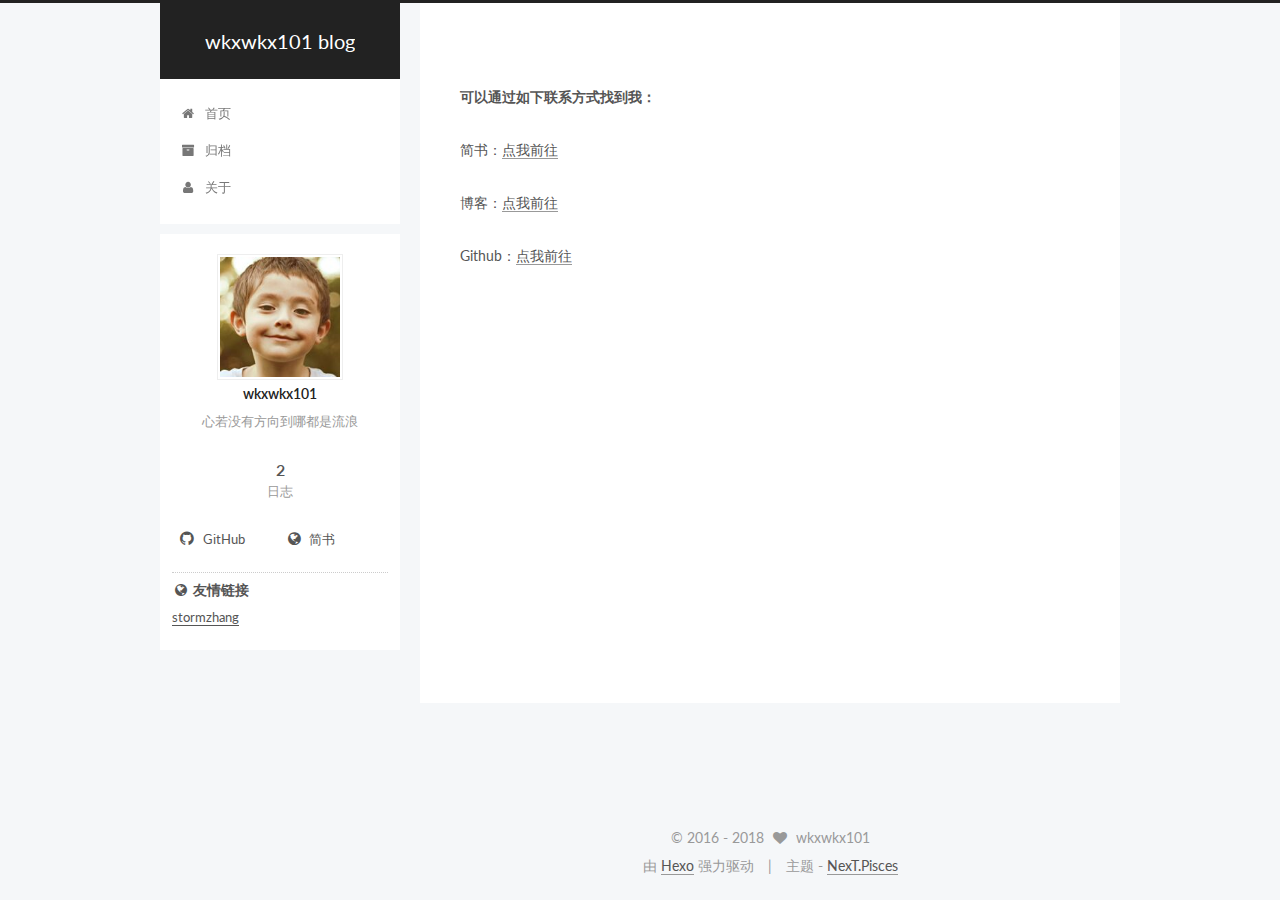
==== commit 16c64c71: "Site updated: 2018-01-13 13:50:14" ====
--- a/about/index.html
+++ b/about/index.html
@@ -288,10 +288,10 @@
       <section class="site-overview sidebar-panel  sidebar-panel-active ">
         <div class="site-author motion-element" itemprop="author" itemscope itemtype="//schema.org/Person">
           <img class="site-author-image" itemprop="image"
-               src="/uploads/images/avatar.jpg"
+               src="/uploads/avatar.jpg"
                alt="wkxwkx101" />
           <p class="site-author-name" itemprop="name">wkxwkx101</p>
-          <p class="site-description motion-element" itemprop="description">I like Android！</p>
+          <p class="site-description motion-element" itemprop="description">心若没有方向到哪都是流浪</p>
         </div>
         <nav class="site-state motion-element">
           <div class="site-state-item site-state-posts">
@@ -313,6 +313,15 @@
           
             
               <span class="links-of-author-item">
+                <a href="https://github.com/wkxwkx101" target="_blank" title="GitHub">
+                  
+                    <i class="fa fa-fw fa-github"></i>
+                  
+                  GitHub
+                </a>
+              </span>
+            
+              <span class="links-of-author-item">
                 <a href="http://www.jianshu.com/users/aadb162ee87d/latest_articles" target="_blank" title="简书">
                   
                     <i class="fa fa-fw fa-globe"></i>
@@ -321,15 +330,6 @@
                 </a>
               </span>
             
-              <span class="links-of-author-item">
-                <a href="https://github.com/wkxwkx101" target="_blank" title="GitHub">
-                  
-                    <i class="fa fa-fw fa-github"></i>
-                  
-                  GitHub
-                </a>
-              </span>
-            
           
         </div>
 
@@ -337,6 +337,20 @@
         
 
         
+        
+          <div class="links-of-blogroll motion-element links-of-blogroll-block">
+            <div class="links-of-blogroll-title">
+              <i class="fa  fa-fw fa-globe"></i>
+              友情链接
+            </div>
+            <ul class="links-of-blogroll-list">
+              
+                <li class="links-of-blogroll-item">
+                  <a href="http://stormzhang.com/" title="stormzhang" target="_blank">stormzhang</a>
+                </li>
+              
+            </ul>
+          </div>
         
 
       </section>
@@ -355,8 +369,8 @@
       <div class="footer-inner">
         <div class="copyright" >
   
-  &copy; 
-  <span itemprop="copyrightYear">2016</span>
+  &copy;  2016 - 
+  <span itemprop="copyrightYear">2018</span>
   <span class="with-love">
     <i class="fa fa-heart"></i>
   </span>
--- a/css/main.css
+++ b/css/main.css
@@ -1558,7 +1558,7 @@
   width: 4px;
   height: 4px;
   border-radius: 50%;
-  background: #c981ff;
+  background: #5dffff;
 }
 .links-of-blogroll {
   font-size: 13px;
